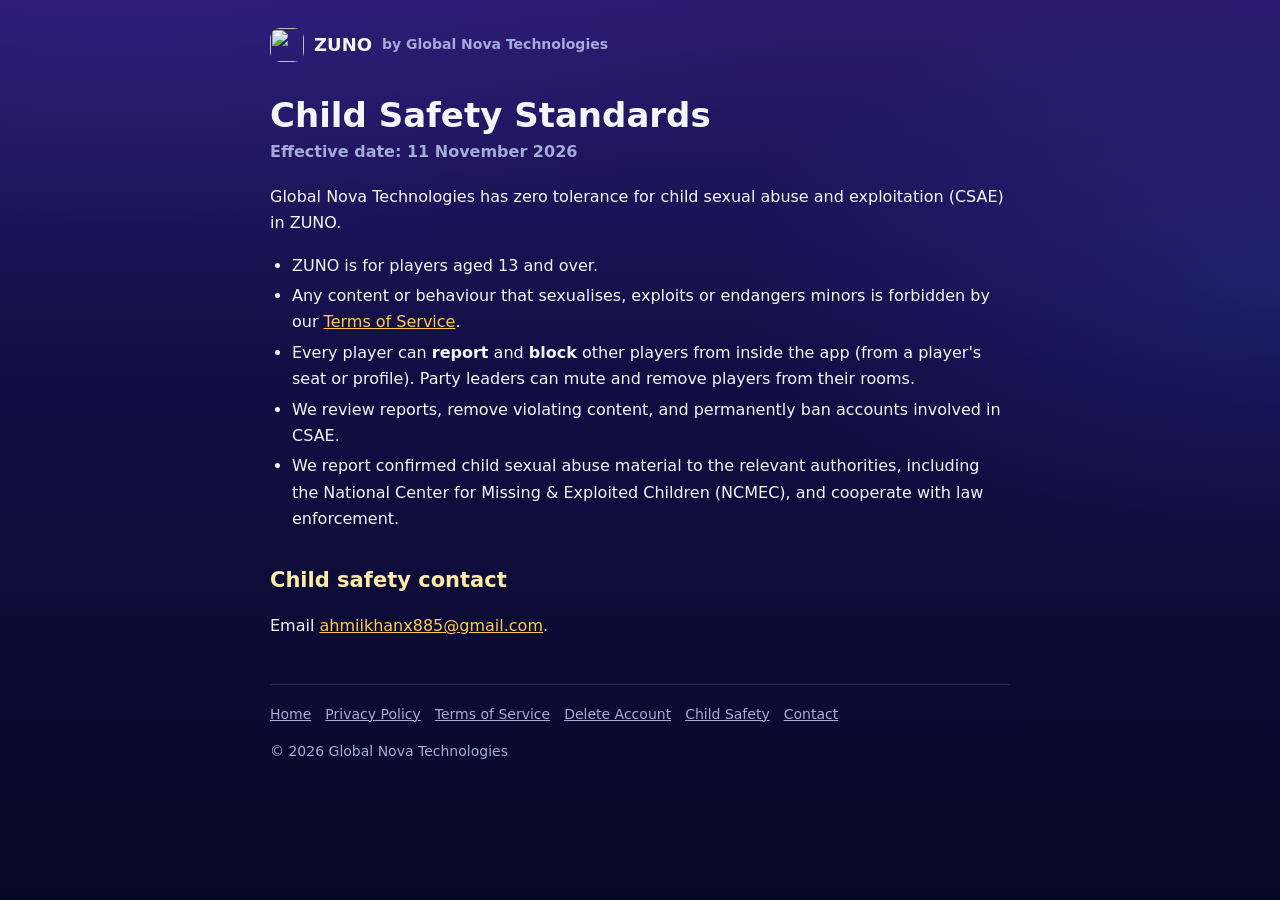
==== child-safety.html @ 4f032716 "Add files via upload" ====
<!doctype html>
<html lang="en">
<head>
<meta charset="utf-8">
<meta name="viewport" content="width=device-width, initial-scale=1">
<title>ZUNO: Ultimate Card Battle — Child Safety Standards</title>
<link rel="stylesheet" href="style.css">
<link rel="icon" type="image/png" href="img/favicon.png">
</head>
<body>
<main>
<a class="brand" href="index.html"><img src="img/icon-256.png" alt="" width="34" height="34">ZUNO <span>by Global Nova Technologies</span></a>

<h1>Child Safety Standards</h1>
<p class="meta">Effective date: 11 November 2026</p>
<p>Global Nova Technologies has zero tolerance for child sexual abuse and exploitation (CSAE) in ZUNO.</p>
<ul>
<li>ZUNO is for players aged 13 and over.</li>
<li>Any content or behaviour that sexualises, exploits or endangers minors is forbidden by our <a href="terms.html">Terms of Service</a>.</li>
<li>Every player can <b>report</b> and <b>block</b> other players from inside the app (from a player's seat or profile). Party leaders can mute and remove players from their rooms.</li>
<li>We review reports, remove violating content, and permanently ban accounts involved in CSAE.</li>
<li>We report confirmed child sexual abuse material to the relevant authorities, including the National Center for Missing &amp; Exploited Children (NCMEC), and cooperate with law enforcement.</li>
</ul>
<h2>Child safety contact</h2>
<p>Email <a href="mailto:ahmiikhanx885@gmail.com?subject=ZUNO%20child%20safety">ahmiikhanx885@gmail.com</a>.</p>

<footer>
<a href="index.html">Home</a>
<a href="privacy.html">Privacy Policy</a>
<a href="terms.html">Terms of Service</a>
<a href="delete-account.html">Delete Account</a>
<a href="child-safety.html">Child Safety</a>
<a href="mailto:ahmiikhanx885@gmail.com">Contact</a>
<span>© 2026 Global Nova Technologies</span>
</footer>
</main>
</body>
</html>
---- style.css ----
:root{--night:#0b0a2a;--deep:#120e45;--card:#1a1f5e;--gold:#ffc94d;--gold-l:#ffeba8;--gold-d:#e08a1e;--ink:#f4f6ff;--mut:#a3acd8;--violet:#9b6bff}
*{box-sizing:border-box}
html{background:var(--night)}
body{margin:0;font-family:"Nunito","Segoe UI",system-ui,-apple-system,sans-serif;color:var(--ink);line-height:1.65;
  background:radial-gradient(1200px 600px at 10% -10%,#3a2a9e55,transparent 60%),radial-gradient(900px 500px at 100% 30%,#3346c244,transparent 60%),linear-gradient(#2a1a6e,#120e45 40%,#070826);min-height:100vh}
a{color:var(--gold)}
main{max-width:780px;margin:0 auto;padding:28px 20px 60px}
.brand{display:inline-flex;align-items:center;gap:10px;color:var(--ink);text-decoration:none;font-weight:900;font-size:18px}
.brand img{border-radius:10px}
.brand span{color:var(--mut);font-weight:700;font-size:14px}
h1{font-size:34px;line-height:1.15;margin:26px 0 4px}
h2{font-size:21px;margin:30px 0 8px;color:var(--gold-l)}
h3{font-size:16px;margin:18px 0 6px}
.meta{color:var(--mut);font-weight:700;margin:0 0 18px}
.card{background:linear-gradient(135deg,#1c2b7acc,#111a52cc);border:1px solid #ffffff22;border-radius:22px;padding:20px 22px;margin:18px 0}
ul{padding-left:22px}
li{margin:4px 0}
footer{margin-top:44px;padding-top:18px;border-top:1px solid #ffffff22;color:var(--mut);font-size:14px;display:flex;flex-wrap:wrap;gap:14px;align-items:center}
footer img{height:28px}
footer a{color:var(--mut)}
.hero{text-align:center;padding:30px 0 10px}
.hero img{width:180px;filter:drop-shadow(0 10px 30px #ffc94d55)}
.title{font-size:54px;font-weight:900;margin:8px 0 0;background:linear-gradient(#ffeba8,#ffc94d 45%,#e08a1e);-webkit-background-clip:text;background-clip:text;color:transparent}
.sub{letter-spacing:.45em;font-weight:900;margin:2px 0 10px}
.tag{color:var(--mut);font-size:18px;margin:0 0 22px}
.btn{display:inline-block;padding:14px 26px;border-radius:999px;font-weight:900;text-decoration:none;color:#3a2400;background:linear-gradient(#ffeba8,#ffc94d 45%,#e08a1e);box-shadow:0 8px 24px #e08a1e66}
.btn.soft{background:linear-gradient(#9b6bff,#5b24d6);color:#fff;box-shadow:0 8px 24px #5b24d666}
.grid{display:grid;grid-template-columns:repeat(auto-fit,minmax(min(210px,100%),1fr));gap:14px;margin-top:26px}
.grid .card{margin:0}
.grid b{display:block;font-size:17px;margin-bottom:4px}
.tiles{display:flex;justify-content:center;gap:8px;margin:18px 0 6px}
.tiles span{width:46px;height:46px;border-radius:12px;display:grid;place-items:center;font-weight:900;font-size:22px;color:#3a2400;background:linear-gradient(#fff4d6,#f0cb82);box-shadow:0 6px 14px #0006}
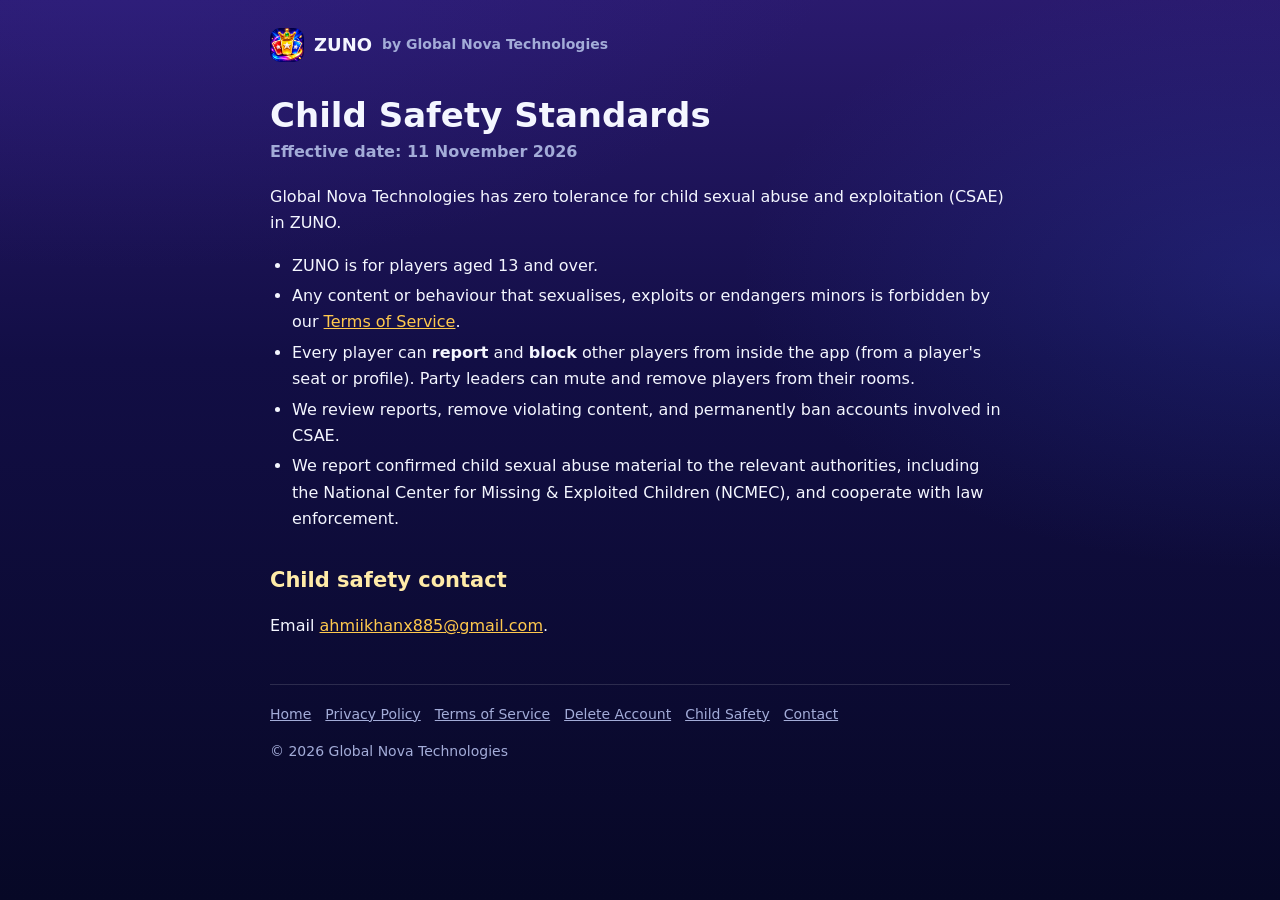
==== commit 2909fbaf: "Add files via upload" ====
--- a/child-safety.html
+++ b/child-safety.html
@@ -1,38 +1,38 @@
-<!doctype html>
-<html lang="en">
-<head>
-<meta charset="utf-8">
-<meta name="viewport" content="width=device-width, initial-scale=1">
-<title>ZUNO: Ultimate Card Battle — Child Safety Standards</title>
-<link rel="stylesheet" href="style.css">
-<link rel="icon" type="image/png" href="img/favicon.png">
-</head>
-<body>
-<main>
-<a class="brand" href="index.html"><img src="img/icon-256.png" alt="" width="34" height="34">ZUNO <span>by Global Nova Technologies</span></a>
-
-<h1>Child Safety Standards</h1>
-<p class="meta">Effective date: 11 November 2026</p>
-<p>Global Nova Technologies has zero tolerance for child sexual abuse and exploitation (CSAE) in ZUNO.</p>
-<ul>
-<li>ZUNO is for players aged 13 and over.</li>
-<li>Any content or behaviour that sexualises, exploits or endangers minors is forbidden by our <a href="terms.html">Terms of Service</a>.</li>
-<li>Every player can <b>report</b> and <b>block</b> other players from inside the app (from a player's seat or profile). Party leaders can mute and remove players from their rooms.</li>
-<li>We review reports, remove violating content, and permanently ban accounts involved in CSAE.</li>
-<li>We report confirmed child sexual abuse material to the relevant authorities, including the National Center for Missing &amp; Exploited Children (NCMEC), and cooperate with law enforcement.</li>
-</ul>
-<h2>Child safety contact</h2>
-<p>Email <a href="mailto:ahmiikhanx885@gmail.com?subject=ZUNO%20child%20safety">ahmiikhanx885@gmail.com</a>.</p>
-
-<footer>
-<a href="index.html">Home</a>
-<a href="privacy.html">Privacy Policy</a>
-<a href="terms.html">Terms of Service</a>
-<a href="delete-account.html">Delete Account</a>
-<a href="child-safety.html">Child Safety</a>
-<a href="mailto:ahmiikhanx885@gmail.com">Contact</a>
-<span>© 2026 Global Nova Technologies</span>
-</footer>
-</main>
-</body>
-</html>
+<!doctype html>
+<html lang="en">
+<head>
+<meta charset="utf-8">
+<meta name="viewport" content="width=device-width, initial-scale=1">
+<title>ZUNO: Ultimate Card Battle — Child Safety Standards</title>
+<link rel="stylesheet" href="style.css">
+<link rel="icon" type="image/png" href="favicon.png">
+</head>
+<body>
+<main>
+<a class="brand" href="index.html"><img src="icon-256.png" alt="" width="34" height="34">ZUNO <span>by Global Nova Technologies</span></a>
+
+<h1>Child Safety Standards</h1>
+<p class="meta">Effective date: 11 November 2026</p>
+<p>Global Nova Technologies has zero tolerance for child sexual abuse and exploitation (CSAE) in ZUNO.</p>
+<ul>
+<li>ZUNO is for players aged 13 and over.</li>
+<li>Any content or behaviour that sexualises, exploits or endangers minors is forbidden by our <a href="terms.html">Terms of Service</a>.</li>
+<li>Every player can <b>report</b> and <b>block</b> other players from inside the app (from a player's seat or profile). Party leaders can mute and remove players from their rooms.</li>
+<li>We review reports, remove violating content, and permanently ban accounts involved in CSAE.</li>
+<li>We report confirmed child sexual abuse material to the relevant authorities, including the National Center for Missing &amp; Exploited Children (NCMEC), and cooperate with law enforcement.</li>
+</ul>
+<h2>Child safety contact</h2>
+<p>Email <a href="mailto:ahmiikhanx885@gmail.com?subject=ZUNO%20child%20safety">ahmiikhanx885@gmail.com</a>.</p>
+
+<footer>
+<a href="index.html">Home</a>
+<a href="privacy.html">Privacy Policy</a>
+<a href="terms.html">Terms of Service</a>
+<a href="delete-account.html">Delete Account</a>
+<a href="child-safety.html">Child Safety</a>
+<a href="mailto:ahmiikhanx885@gmail.com">Contact</a>
+<span>© 2026 Global Nova Technologies</span>
+</footer>
+</main>
+</body>
+</html>
